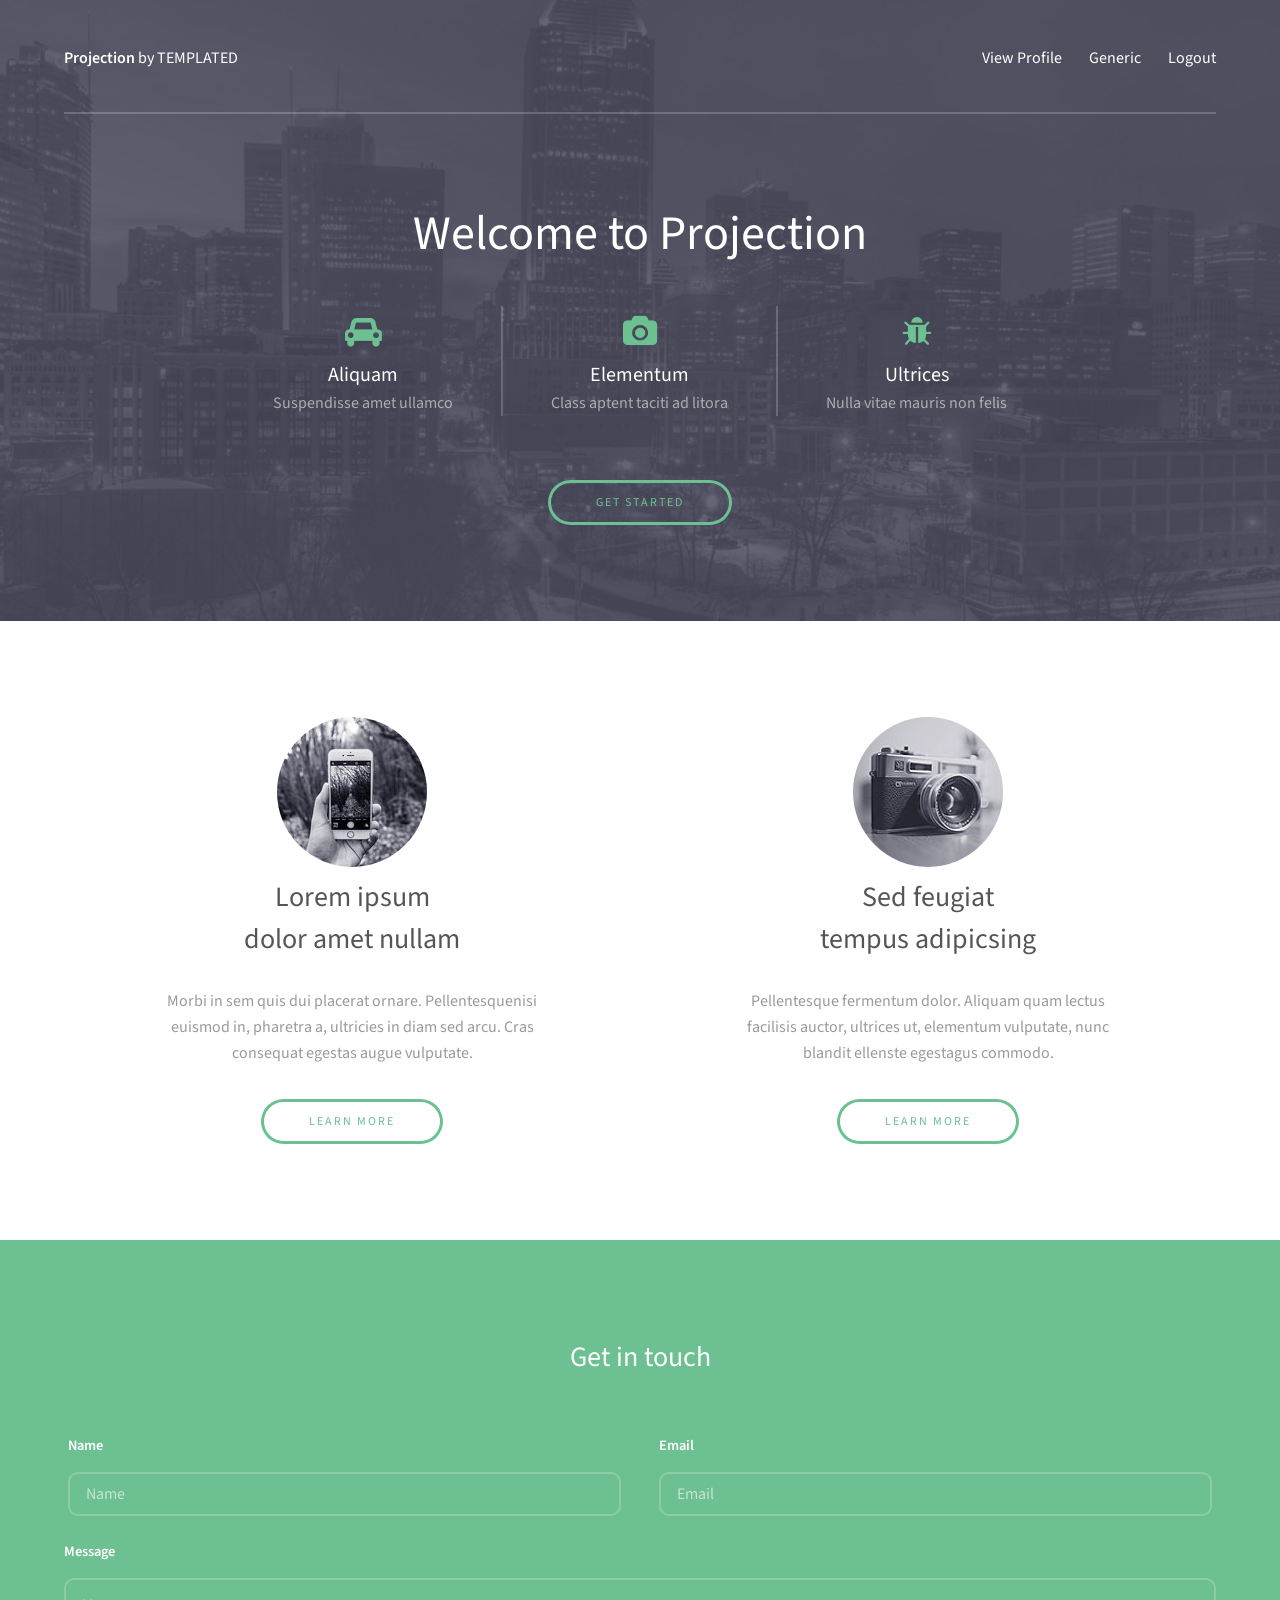
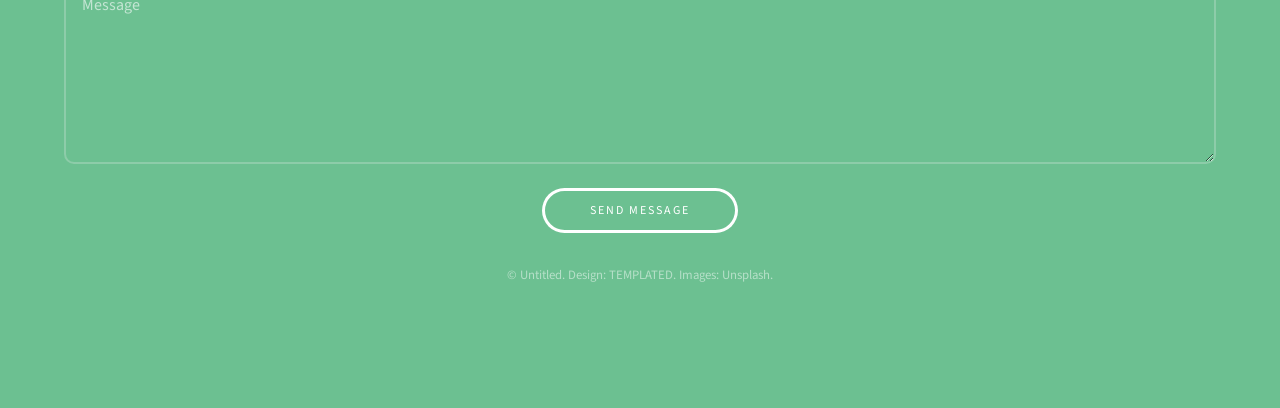
==== admins/landingPage/index.html @ 4c4e6dc2 "new admin directory" ====
<!DOCTYPE html>
<html>
  <head>
    <title>Projection by TEMPLATED</title>
    <meta charset="utf-8" />
    <meta name="viewport" content="width=device-width, initial-scale=1" />
    <link rel="stylesheet" href="assets/css/main.css" />
  </head>
  <body>
    <!-- Header -->
    <header id="header">
      <div class="inner">
        <a href="index.html" class="logo"
          ><strong>Projection</strong> by TEMPLATED</a
        >
        <nav id="nav">
          <a href="index.html">View Profile</a>
          <a href="generic.html">Generic</a>
          <a href="../users/logout.php">Logout</a>
        </nav>
        <a href="#navPanel" class="navPanelToggle"
          ><span class="fa fa-bars"></span
        ></a>
      </div>
    </header>

    <!-- Banner -->
    <section id="banner">
      <div class="inner">
        <header>
          <h1>Welcome to Projection</h1>
        </header>

        <div class="flex">
          <div>
            <span class="icon fa-car"></span>
            <h3>Aliquam</h3>
            <p>Suspendisse amet ullamco</p>
          </div>

          <div>
            <span class="icon fa-camera"></span>
            <h3>Elementum</h3>
            <p>Class aptent taciti ad litora</p>
          </div>

          <div>
            <span class="icon fa-bug"></span>
            <h3>Ultrices</h3>
            <p>Nulla vitae mauris non felis</p>
          </div>
        </div>

        <footer>
          <a href="#" class="button">Get Started</a>
        </footer>
      </div>
    </section>

    <!-- Three -->
    <section id="three" class="wrapper align-center">
      <div class="inner">
        <div class="flex flex-2">
          <article>
            <div class="image round">
              <img src="images/pic01.jpg" alt="Pic 01" />
            </div>
            <header>
              <h3>
                Lorem ipsum<br />
                dolor amet nullam
              </h3>
            </header>
            <p>
              Morbi in sem quis dui placerat ornare. Pellentesquenisi<br />euismod
              in, pharetra a, ultricies in diam sed arcu. Cras<br />consequat
              egestas augue vulputate.
            </p>
            <footer>
              <a href="#" class="button">Learn More</a>
            </footer>
          </article>
          <article>
            <div class="image round">
              <img src="images/pic02.jpg" alt="Pic 02" />
            </div>
            <header>
              <h3>
                Sed feugiat<br />
                tempus adipicsing
              </h3>
            </header>
            <p>
              Pellentesque fermentum dolor. Aliquam quam lectus<br />facilisis
              auctor, ultrices ut, elementum vulputate, nunc<br />
              blandit ellenste egestagus commodo.
            </p>
            <footer>
              <a href="#" class="button">Learn More</a>
            </footer>
          </article>
        </div>
      </div>
    </section>

    <!-- Footer -->
    <footer id="footer">
      <div class="inner">
        <h3>Get in touch</h3>

        <form action="#" method="post">
          <div class="field half first">
            <label for="name">Name</label>
            <input name="name" id="name" type="text" placeholder="Name" />
          </div>
          <div class="field half">
            <label for="email">Email</label>
            <input name="email" id="email" type="email" placeholder="Email" />
          </div>
          <div class="field">
            <label for="message">Message</label>
            <textarea
              name="message"
              id="message"
              rows="6"
              placeholder="Message"
            ></textarea>
          </div>
          <ul class="actions">
            <li>
              <input value="Send Message" class="button alt" type="submit" />
            </li>
          </ul>
        </form>

        <div class="copyright">
          &copy; Untitled. Design: <a href="https://templated.co">TEMPLATED</a>.
          Images: <a href="https://unsplash.com">Unsplash</a>.
        </div>
      </div>
    </footer>

    <!-- Scripts -->
    <script src="assets/js/jquery.min.js"></script>
    <script src="assets/js/skel.min.js"></script>
    <script src="assets/js/util.js"></script>
    <script src="assets/js/main.js"></script>
  </body>
</html>
---- admins/landingPage/assets/css/main.css ----
@charset "UTF-8";
@import url(font-awesome.min.css);
@import "https://fonts.googleapis.com/css?family=Source+Sans+Pro:300,400,600";

/*
	Projection by TEMPLATED
	templated.co @templatedco
	Released for free under the Creative Commons Attribution 3.0 license (templated.co/license)
*/

/* Reset */

	html, body, div, span, applet, object, iframe, h1, h2, h3, h4, h5, h6, p, blockquote, pre, a, abbr, acronym, address, big, cite, code, del, dfn, em, img, ins, kbd, q, s, samp, small, strike, strong, sub, sup, tt, var, b, u, i, center, dl, dt, dd, ol, ul, li, fieldset, form, label, legend, table, caption, tbody, tfoot, thead, tr, th, td, article, aside, canvas, details, embed, figure, figcaption, footer, header, hgroup, menu, nav, output, ruby, section, summary, time, mark, audio, video {
		margin: 0;
		padding: 0;
		border: 0;
		font-size: 100%;
		font: inherit;
		vertical-align: baseline;
	}

	article, aside, details, figcaption, figure, footer, header, hgroup, menu, nav, section {
		display: block;
	}

	body {
		line-height: 1;
	}

	ol, ul {
		list-style: none;
	}

	blockquote, q {
		quotes: none;
	}

	blockquote:before, blockquote:after, q:before, q:after {
		content: '';
		content: none;
	}

	table {
		border-collapse: collapse;
		border-spacing: 0;
	}

	body {
		-webkit-text-size-adjust: none;
	}

/* Box Model */

	*, *:before, *:after {
		-moz-box-sizing: border-box;
		-webkit-box-sizing: border-box;
		box-sizing: border-box;
	}

/* Containers */

	.container {
		margin-left: auto;
		margin-right: auto;
	}

	.container.\31 25\25 {
		width: 100%;
		max-width: 100em;
		min-width: 80em;
	}

	.container.\37 5\25 {
		width: 60em;
	}

	.container.\35 0\25 {
		width: 40em;
	}

	.container.\32 5\25 {
		width: 20em;
	}

	.container {
		width: 80em;
	}

	@media screen and (max-width: 1680px) {

		.container.\31 25\25 {
			width: 100%;
			max-width: 100em;
			min-width: 80em;
		}

		.container.\37 5\25 {
			width: 60em;
		}

		.container.\35 0\25 {
			width: 40em;
		}

		.container.\32 5\25 {
			width: 20em;
		}

		.container {
			width: 80em;
		}

	}

	@media screen and (max-width: 1280px) {

		.container.\31 25\25 {
			width: 100%;
			max-width: 81.25em;
			min-width: 65em;
		}

		.container.\37 5\25 {
			width: 48.75em;
		}

		.container.\35 0\25 {
			width: 32.5em;
		}

		.container.\32 5\25 {
			width: 16.25em;
		}

		.container {
			width: 65em;
		}

	}

	@media screen and (max-width: 980px) {

		.container.\31 25\25 {
			width: 100%;
			max-width: 112.5%;
			min-width: 90%;
		}

		.container.\37 5\25 {
			width: 67.5%;
		}

		.container.\35 0\25 {
			width: 45%;
		}

		.container.\32 5\25 {
			width: 22.5%;
		}

		.container {
			width: 90%;
		}

	}

	@media screen and (max-width: 736px) {

		.container.\31 25\25 {
			width: 100%;
			max-width: 112.5%;
			min-width: 90%;
		}

		.container.\37 5\25 {
			width: 67.5%;
		}

		.container.\35 0\25 {
			width: 45%;
		}

		.container.\32 5\25 {
			width: 22.5%;
		}

		.container {
			width: 90% !important;
		}

	}

	@media screen and (max-width: 480px) {

		.container.\31 25\25 {
			width: 100%;
			max-width: 112.5%;
			min-width: 90%;
		}

		.container.\37 5\25 {
			width: 67.5%;
		}

		.container.\35 0\25 {
			width: 45%;
		}

		.container.\32 5\25 {
			width: 22.5%;
		}

		.container {
			width: 90% !important;
		}

	}

/* Grid */

	.row {
		border-bottom: solid 1px transparent;
		-moz-box-sizing: border-box;
		-webkit-box-sizing: border-box;
		box-sizing: border-box;
	}

	.row > * {
		float: left;
		-moz-box-sizing: border-box;
		-webkit-box-sizing: border-box;
		box-sizing: border-box;
	}

	.row:after, .row:before {
		content: '';
		display: block;
		clear: both;
		height: 0;
	}

	.row.uniform > * > :first-child {
		margin-top: 0;
	}

	.row.uniform > * > :last-child {
		margin-bottom: 0;
	}

	.row.\30 \25 > * {
		padding: 0 0 0 0em;
	}

	.row.\30 \25 {
		margin: 0 0 -1px 0em;
	}

	.row.uniform.\30 \25 > * {
		padding: 0em 0 0 0em;
	}

	.row.uniform.\30 \25 {
		margin: 0em 0 -1px 0em;
	}

	.row > * {
		padding: 0 0 0 2em;
	}

	.row {
		margin: 0 0 -1px -2em;
	}

	.row.uniform > * {
		padding: 2em 0 0 2em;
	}

	.row.uniform {
		margin: -2em 0 -1px -2em;
	}

	.row.\32 00\25 > * {
		padding: 0 0 0 4em;
	}

	.row.\32 00\25 {
		margin: 0 0 -1px -4em;
	}

	.row.uniform.\32 00\25 > * {
		padding: 4em 0 0 4em;
	}

	.row.uniform.\32 00\25 {
		margin: -4em 0 -1px -4em;
	}

	.row.\31 50\25 > * {
		padding: 0 0 0 3em;
	}

	.row.\31 50\25 {
		margin: 0 0 -1px -3em;
	}

	.row.uniform.\31 50\25 > * {
		padding: 3em 0 0 3em;
	}

	.row.uniform.\31 50\25 {
		margin: -3em 0 -1px -3em;
	}

	.row.\35 0\25 > * {
		padding: 0 0 0 1em;
	}

	.row.\35 0\25 {
		margin: 0 0 -1px -1em;
	}

	.row.uniform.\35 0\25 > * {
		padding: 1em 0 0 1em;
	}

	.row.uniform.\35 0\25 {
		margin: -1em 0 -1px -1em;
	}

	.row.\32 5\25 > * {
		padding: 0 0 0 0.5em;
	}

	.row.\32 5\25 {
		margin: 0 0 -1px -0.5em;
	}

	.row.uniform.\32 5\25 > * {
		padding: 0.5em 0 0 0.5em;
	}

	.row.uniform.\32 5\25 {
		margin: -0.5em 0 -1px -0.5em;
	}

	.\31 2u, .\31 2u\24 {
		width: 100%;
		clear: none;
		margin-left: 0;
	}

	.\31 1u, .\31 1u\24 {
		width: 91.6666666667%;
		clear: none;
		margin-left: 0;
	}

	.\31 0u, .\31 0u\24 {
		width: 83.3333333333%;
		clear: none;
		margin-left: 0;
	}

	.\39 u, .\39 u\24 {
		width: 75%;
		clear: none;
		margin-left: 0;
	}

	.\38 u, .\38 u\24 {
		width: 66.6666666667%;
		clear: none;
		margin-left: 0;
	}

	.\37 u, .\37 u\24 {
		width: 58.3333333333%;
		clear: none;
		margin-left: 0;
	}

	.\36 u, .\36 u\24 {
		width: 50%;
		clear: none;
		margin-left: 0;
	}

	.\35 u, .\35 u\24 {
		width: 41.6666666667%;
		clear: none;
		margin-left: 0;
	}

	.\34 u, .\34 u\24 {
		width: 33.3333333333%;
		clear: none;
		margin-left: 0;
	}

	.\33 u, .\33 u\24 {
		width: 25%;
		clear: none;
		margin-left: 0;
	}

	.\32 u, .\32 u\24 {
		width: 16.6666666667%;
		clear: none;
		margin-left: 0;
	}

	.\31 u, .\31 u\24 {
		width: 8.3333333333%;
		clear: none;
		margin-left: 0;
	}

	.\31 2u\24 + *,
	.\31 1u\24 + *,
	.\31 0u\24 + *,
	.\39 u\24 + *,
	.\38 u\24 + *,
	.\37 u\24 + *,
	.\36 u\24 + *,
	.\35 u\24 + *,
	.\34 u\24 + *,
	.\33 u\24 + *,
	.\32 u\24 + *,
	.\31 u\24 + * {
		clear: left;
	}

	.\-11u {
		margin-left: 91.66667%;
	}

	.\-10u {
		margin-left: 83.33333%;
	}

	.\-9u {
		margin-left: 75%;
	}

	.\-8u {
		margin-left: 66.66667%;
	}

	.\-7u {
		margin-left: 58.33333%;
	}

	.\-6u {
		margin-left: 50%;
	}

	.\-5u {
		margin-left: 41.66667%;
	}

	.\-4u {
		margin-left: 33.33333%;
	}

	.\-3u {
		margin-left: 25%;
	}

	.\-2u {
		margin-left: 16.66667%;
	}

	.\-1u {
		margin-left: 8.33333%;
	}

	@media screen and (max-width: 1680px) {

		.row > * {
			padding: 0 0 0 2em;
		}

		.row {
			margin: 0 0 -1px -2em;
		}

		.row.uniform > * {
			padding: 2em 0 0 2em;
		}

		.row.uniform {
			margin: -2em 0 -1px -2em;
		}

		.row.\32 00\25 > * {
			padding: 0 0 0 4em;
		}

		.row.\32 00\25 {
			margin: 0 0 -1px -4em;
		}

		.row.uniform.\32 00\25 > * {
			padding: 4em 0 0 4em;
		}

		.row.uniform.\32 00\25 {
			margin: -4em 0 -1px -4em;
		}

		.row.\31 50\25 > * {
			padding: 0 0 0 3em;
		}

		.row.\31 50\25 {
			margin: 0 0 -1px -3em;
		}

		.row.uniform.\31 50\25 > * {
			padding: 3em 0 0 3em;
		}

		.row.uniform.\31 50\25 {
			margin: -3em 0 -1px -3em;
		}

		.row.\35 0\25 > * {
			padding: 0 0 0 1em;
		}

		.row.\35 0\25 {
			margin: 0 0 -1px -1em;
		}

		.row.uniform.\35 0\25 > * {
			padding: 1em 0 0 1em;
		}

		.row.uniform.\35 0\25 {
			margin: -1em 0 -1px -1em;
		}

		.row.\32 5\25 > * {
			padding: 0 0 0 0.5em;
		}

		.row.\32 5\25 {
			margin: 0 0 -1px -0.5em;
		}

		.row.uniform.\32 5\25 > * {
			padding: 0.5em 0 0 0.5em;
		}

		.row.uniform.\32 5\25 {
			margin: -0.5em 0 -1px -0.5em;
		}

		.\31 2u\28xlarge\29, .\31 2u\24\28xlarge\29 {
			width: 100%;
			clear: none;
			margin-left: 0;
		}

		.\31 1u\28xlarge\29, .\31 1u\24\28xlarge\29 {
			width: 91.6666666667%;
			clear: none;
			margin-left: 0;
		}

		.\31 0u\28xlarge\29, .\31 0u\24\28xlarge\29 {
			width: 83.3333333333%;
			clear: none;
			margin-left: 0;
		}

		.\39 u\28xlarge\29, .\39 u\24\28xlarge\29 {
			width: 75%;
			clear: none;
			margin-left: 0;
		}

		.\38 u\28xlarge\29, .\38 u\24\28xlarge\29 {
			width: 66.6666666667%;
			clear: none;
			margin-left: 0;
		}

		.\37 u\28xlarge\29, .\37 u\24\28xlarge\29 {
			width: 58.3333333333%;
			clear: none;
			margin-left: 0;
		}

		.\36 u\28xlarge\29, .\36 u\24\28xlarge\29 {
			width: 50%;
			clear: none;
			margin-left: 0;
		}

		.\35 u\28xlarge\29, .\35 u\24\28xlarge\29 {
			width: 41.6666666667%;
			clear: none;
			margin-left: 0;
		}

		.\34 u\28xlarge\29, .\34 u\24\28xlarge\29 {
			width: 33.3333333333%;
			clear: none;
			margin-left: 0;
		}

		.\33 u\28xlarge\29, .\33 u\24\28xlarge\29 {
			width: 25%;
			clear: none;
			margin-left: 0;
		}

		.\32 u\28xlarge\29, .\32 u\24\28xlarge\29 {
			width: 16.6666666667%;
			clear: none;
			margin-left: 0;
		}

		.\31 u\28xlarge\29, .\31 u\24\28xlarge\29 {
			width: 8.3333333333%;
			clear: none;
			margin-left: 0;
		}

		.\31 2u\24\28xlarge\29 + *,
		.\31 1u\24\28xlarge\29 + *,
		.\31 0u\24\28xlarge\29 + *,
		.\39 u\24\28xlarge\29 + *,
		.\38 u\24\28xlarge\29 + *,
		.\37 u\24\28xlarge\29 + *,
		.\36 u\24\28xlarge\29 + *,
		.\35 u\24\28xlarge\29 + *,
		.\34 u\24\28xlarge\29 + *,
		.\33 u\24\28xlarge\29 + *,
		.\32 u\24\28xlarge\29 + *,
		.\31 u\24\28xlarge\29 + * {
			clear: left;
		}

		.\-11u\28xlarge\29 {
			margin-left: 91.66667%;
		}

		.\-10u\28xlarge\29 {
			margin-left: 83.33333%;
		}

		.\-9u\28xlarge\29 {
			margin-left: 75%;
		}

		.\-8u\28xlarge\29 {
			margin-left: 66.66667%;
		}

		.\-7u\28xlarge\29 {
			margin-left: 58.33333%;
		}

		.\-6u\28xlarge\29 {
			margin-left: 50%;
		}

		.\-5u\28xlarge\29 {
			margin-left: 41.66667%;
		}

		.\-4u\28xlarge\29 {
			margin-left: 33.33333%;
		}

		.\-3u\28xlarge\29 {
			margin-left: 25%;
		}

		.\-2u\28xlarge\29 {
			margin-left: 16.66667%;
		}

		.\-1u\28xlarge\29 {
			margin-left: 8.33333%;
		}

	}

	@media screen and (max-width: 1280px) {

		.row > * {
			padding: 0 0 0 1.5em;
		}

		.row {
			margin: 0 0 -1px -1.5em;
		}

		.row.uniform > * {
			padding: 1.5em 0 0 1.5em;
		}

		.row.uniform {
			margin: -1.5em 0 -1px -1.5em;
		}

		.row.\32 00\25 > * {
			padding: 0 0 0 3em;
		}

		.row.\32 00\25 {
			margin: 0 0 -1px -3em;
		}

		.row.uniform.\32 00\25 > * {
			padding: 3em 0 0 3em;
		}

		.row.uniform.\32 00\25 {
			margin: -3em 0 -1px -3em;
		}

		.row.\31 50\25 > * {
			padding: 0 0 0 2.25em;
		}

		.row.\31 50\25 {
			margin: 0 0 -1px -2.25em;
		}

		.row.uniform.\31 50\25 > * {
			padding: 2.25em 0 0 2.25em;
		}

		.row.uniform.\31 50\25 {
			margin: -2.25em 0 -1px -2.25em;
		}

		.row.\35 0\25 > * {
			padding: 0 0 0 0.75em;
		}

		.row.\35 0\25 {
			margin: 0 0 -1px -0.75em;
		}

		.row.uniform.\35 0\25 > * {
			padding: 0.75em 0 0 0.75em;
		}

		.row.uniform.\35 0\25 {
			margin: -0.75em 0 -1px -0.75em;
		}

		.row.\32 5\25 > * {
			padding: 0 0 0 0.375em;
		}

		.row.\32 5\25 {
			margin: 0 0 -1px -0.375em;
		}

		.row.uniform.\32 5\25 > * {
			padding: 0.375em 0 0 0.375em;
		}

		.row.uniform.\32 5\25 {
			margin: -0.375em 0 -1px -0.375em;
		}

		.\31 2u\28large\29, .\31 2u\24\28large\29 {
			width: 100%;
			clear: none;
			margin-left: 0;
		}

		.\31 1u\28large\29, .\31 1u\24\28large\29 {
			width: 91.6666666667%;
			clear: none;
			margin-left: 0;
		}

		.\31 0u\28large\29, .\31 0u\24\28large\29 {
			width: 83.3333333333%;
			clear: none;
			margin-left: 0;
		}

		.\39 u\28large\29, .\39 u\24\28large\29 {
			width: 75%;
			clear: none;
			margin-left: 0;
		}

		.\38 u\28large\29, .\38 u\24\28large\29 {
			width: 66.6666666667%;
			clear: none;
			margin-left: 0;
		}

		.\37 u\28large\29, .\37 u\24\28large\29 {
			width: 58.3333333333%;
			clear: none;
			margin-left: 0;
		}

		.\36 u\28large\29, .\36 u\24\28large\29 {
			width: 50%;
			clear: none;
			margin-left: 0;
		}

		.\35 u\28large\29, .\35 u\24\28large\29 {
			width: 41.6666666667%;
			clear: none;
			margin-left: 0;
		}

		.\34 u\28large\29, .\34 u\24\28large\29 {
			width: 33.3333333333%;
			clear: none;
			margin-left: 0;
		}

		.\33 u\28large\29, .\33 u\24\28large\29 {
			width: 25%;
			clear: none;
			margin-left: 0;
		}

		.\32 u\28large\29, .\32 u\24\28large\29 {
			width: 16.6666666667%;
			clear: none;
			margin-left: 0;
		}

		.\31 u\28large\29, .\31 u\24\28large\29 {
			width: 8.3333333333%;
			clear: none;
			margin-left: 0;
		}

		.\31 2u\24\28large\29 + *,
		.\31 1u\24\28large\29 + *,
		.\31 0u\24\28large\29 + *,
		.\39 u\24\28large\29 + *,
		.\38 u\24\28large\29 + *,
		.\37 u\24\28large\29 + *,
		.\36 u\24\28large\29 + *,
		.\35 u\24\28large\29 + *,
		.\34 u\24\28large\29 + *,
		.\33 u\24\28large\29 + *,
		.\32 u\24\28large\29 + *,
		.\31 u\24\28large\29 + * {
			clear: left;
		}

		.\-11u\28large\29 {
			margin-left: 91.66667%;
		}

		.\-10u\28large\29 {
			margin-left: 83.33333%;
		}

		.\-9u\28large\29 {
			margin-left: 75%;
		}

		.\-8u\28large\29 {
			margin-left: 66.66667%;
		}

		.\-7u\28large\29 {
			margin-left: 58.33333%;
		}

		.\-6u\28large\29 {
			margin-left: 50%;
		}

		.\-5u\28large\29 {
			margin-left: 41.66667%;
		}

		.\-4u\28large\29 {
			margin-left: 33.33333%;
		}

		.\-3u\28large\29 {
			margin-left: 25%;
		}

		.\-2u\28large\29 {
			margin-left: 16.66667%;
		}

		.\-1u\28large\29 {
			margin-left: 8.33333%;
		}

	}

	@media screen and (max-width: 980px) {

		.row > * {
			padding: 0 0 0 1.5em;
		}

		.row {
			margin: 0 0 -1px -1.5em;
		}

		.row.uniform > * {
			padding: 1.5em 0 0 1.5em;
		}

		.row.uniform {
			margin: -1.5em 0 -1px -1.5em;
		}

		.row.\32 00\25 > * {
			padding: 0 0 0 3em;
		}

		.row.\32 00\25 {
			margin: 0 0 -1px -3em;
		}

		.row.uniform.\32 00\25 > * {
			padding: 3em 0 0 3em;
		}

		.row.uniform.\32 00\25 {
			margin: -3em 0 -1px -3em;
		}

		.row.\31 50\25 > * {
			padding: 0 0 0 2.25em;
		}

		.row.\31 50\25 {
			margin: 0 0 -1px -2.25em;
		}

		.row.uniform.\31 50\25 > * {
			padding: 2.25em 0 0 2.25em;
		}

		.row.uniform.\31 50\25 {
			margin: -2.25em 0 -1px -2.25em;
		}

		.row.\35 0\25 > * {
			padding: 0 0 0 0.75em;
		}

		.row.\35 0\25 {
			margin: 0 0 -1px -0.75em;
		}

		.row.uniform.\35 0\25 > * {
			padding: 0.75em 0 0 0.75em;
		}

		.row.uniform.\35 0\25 {
			margin: -0.75em 0 -1px -0.75em;
		}

		.row.\32 5\25 > * {
			padding: 0 0 0 0.375em;
		}

		.row.\32 5\25 {
			margin: 0 0 -1px -0.375em;
		}

		.row.uniform.\32 5\25 > * {
			padding: 0.375em 0 0 0.375em;
		}

		.row.uniform.\32 5\25 {
			margin: -0.375em 0 -1px -0.375em;
		}

		.\31 2u\28medium\29, .\31 2u\24\28medium\29 {
			width: 100%;
			clear: none;
			margin-left: 0;
		}

		.\31 1u\28medium\29, .\31 1u\24\28medium\29 {
			width: 91.6666666667%;
			clear: none;
			margin-left: 0;
		}

		.\31 0u\28medium\29, .\31 0u\24\28medium\29 {
			width: 83.3333333333%;
			clear: none;
			margin-left: 0;
		}

		.\39 u\28medium\29, .\39 u\24\28medium\29 {
			width: 75%;
			clear: none;
			margin-left: 0;
		}

		.\38 u\28medium\29, .\38 u\24\28medium\29 {
			width: 66.6666666667%;
			clear: none;
			margin-left: 0;
		}

		.\37 u\28medium\29, .\37 u\24\28medium\29 {
			width: 58.3333333333%;
			clear: none;
			margin-left: 0;
		}

		.\36 u\28medium\29, .\36 u\24\28medium\29 {
			width: 50%;
			clear: none;
			margin-left: 0;
		}

		.\35 u\28medium\29, .\35 u\24\28medium\29 {
			width: 41.6666666667%;
			clear: none;
			margin-left: 0;
		}

		.\34 u\28medium\29, .\34 u\24\28medium\29 {
			width: 33.3333333333%;
			clear: none;
			margin-left: 0;
		}

		.\33 u\28medium\29, .\33 u\24\28medium\29 {
			width: 25%;
			clear: none;
			margin-left: 0;
		}

		.\32 u\28medium\29, .\32 u\24\28medium\29 {
			width: 16.6666666667%;
			clear: none;
			margin-left: 0;
		}

		.\31 u\28medium\29, .\31 u\24\28medium\29 {
			width: 8.3333333333%;
			clear: none;
			margin-left: 0;
		}

		.\31 2u\24\28medium\29 + *,
		.\31 1u\24\28medium\29 + *,
		.\31 0u\24\28medium\29 + *,
		.\39 u\24\28medium\29 + *,
		.\38 u\24\28medium\29 + *,
		.\37 u\24\28medium\29 + *,
		.\36 u\24\28medium\29 + *,
		.\35 u\24\28medium\29 + *,
		.\34 u\24\28medium\29 + *,
		.\33 u\24\28medium\29 + *,
		.\32 u\24\28medium\29 + *,
		.\31 u\24\28medium\29 + * {
			clear: left;
		}

		.\-11u\28medium\29 {
			margin-left: 91.66667%;
		}

		.\-10u\28medium\29 {
			margin-left: 83.33333%;
		}

		.\-9u\28medium\29 {
			margin-left: 75%;
		}

		.\-8u\28medium\29 {
			margin-left: 66.66667%;
		}

		.\-7u\28medium\29 {
			margin-left: 58.33333%;
		}

		.\-6u\28medium\29 {
			margin-left: 50%;
		}

		.\-5u\28medium\29 {
			margin-left: 41.66667%;
		}

		.\-4u\28medium\29 {
			margin-left: 33.33333%;
		}

		.\-3u\28medium\29 {
			margin-left: 25%;
		}

		.\-2u\28medium\29 {
			margin-left: 16.66667%;
		}

		.\-1u\28medium\29 {
			margin-left: 8.33333%;
		}

	}

	@media screen and (max-width: 736px) {

		.row > * {
			padding: 0 0 0 1.25em;
		}

		.row {
			margin: 0 0 -1px -1.25em;
		}

		.row.uniform > * {
			padding: 1.25em 0 0 1.25em;
		}

		.row.uniform {
			margin: -1.25em 0 -1px -1.25em;
		}

		.row.\32 00\25 > * {
			padding: 0 0 0 2.5em;
		}

		.row.\32 00\25 {
			margin: 0 0 -1px -2.5em;
		}

		.row.uniform.\32 00\25 > * {
			padding: 2.5em 0 0 2.5em;
		}

		.row.uniform.\32 00\25 {
			margin: -2.5em 0 -1px -2.5em;
		}

		.row.\31 50\25 > * {
			padding: 0 0 0 1.875em;
		}

		.row.\31 50\25 {
			margin: 0 0 -1px -1.875em;
		}

		.row.uniform.\31 50\25 > * {
			padding: 1.875em 0 0 1.875em;
		}

		.row.uniform.\31 50\25 {
			margin: -1.875em 0 -1px -1.875em;
		}

		.row.\35 0\25 > * {
			padding: 0 0 0 0.625em;
		}

		.row.\35 0\25 {
			margin: 0 0 -1px -0.625em;
		}

		.row.uniform.\35 0\25 > * {
			padding: 0.625em 0 0 0.625em;
		}

		.row.uniform.\35 0\25 {
			margin: -0.625em 0 -1px -0.625em;
		}

		.row.\32 5\25 > * {
			padding: 0 0 0 0.3125em;
		}

		.row.\32 5\25 {
			margin: 0 0 -1px -0.3125em;
		}

		.row.uniform.\32 5\25 > * {
			padding: 0.3125em 0 0 0.3125em;
		}

		.row.uniform.\32 5\25 {
			margin: -0.3125em 0 -1px -0.3125em;
		}

		.\31 2u\28small\29, .\31 2u\24\28small\29 {
			width: 100%;
			clear: none;
			margin-left: 0;
		}

		.\31 1u\28small\29, .\31 1u\24\28small\29 {
			width: 91.6666666667%;
			clear: none;
			margin-left: 0;
		}

		.\31 0u\28small\29, .\31 0u\24\28small\29 {
			width: 83.3333333333%;
			clear: none;
			margin-left: 0;
		}

		.\39 u\28small\29, .\39 u\24\28small\29 {
			width: 75%;
			clear: none;
			margin-left: 0;
		}

		.\38 u\28small\29, .\38 u\24\28small\29 {
			width: 66.6666666667%;
			clear: none;
			margin-left: 0;
		}

		.\37 u\28small\29, .\37 u\24\28small\29 {
			width: 58.3333333333%;
			clear: none;
			margin-left: 0;
		}

		.\36 u\28small\29, .\36 u\24\28small\29 {
			width: 50%;
			clear: none;
			margin-left: 0;
		}

		.\35 u\28small\29, .\35 u\24\28small\29 {
			width: 41.6666666667%;
			clear: none;
			margin-left: 0;
		}

		.\34 u\28small\29, .\34 u\24\28small\29 {
			width: 33.3333333333%;
			clear: none;
			margin-left: 0;
		}

		.\33 u\28small\29, .\33 u\24\28small\29 {
			width: 25%;
			clear: none;
			margin-left: 0;
		}

		.\32 u\28small\29, .\32 u\24\28small\29 {
			width: 16.6666666667%;
			clear: none;
			margin-left: 0;
		}

		.\31 u\28small\29, .\31 u\24\28small\29 {
			width: 8.3333333333%;
			clear: none;
			margin-left: 0;
		}

		.\31 2u\24\28small\29 + *,
		.\31 1u\24\28small\29 + *,
		.\31 0u\24\28small\29 + *,
		.\39 u\24\28small\29 + *,
		.\38 u\24\28small\29 + *,
		.\37 u\24\28small\29 + *,
		.\36 u\24\28small\29 + *,
		.\35 u\24\28small\29 + *,
		.\34 u\24\28small\29 + *,
		.\33 u\24\28small\29 + *,
		.\32 u\24\28small\29 + *,
		.\31 u\24\28small\29 + * {
			clear: left;
		}

		.\-11u\28small\29 {
			margin-left: 91.66667%;
		}

		.\-10u\28small\29 {
			margin-left: 83.33333%;
		}

		.\-9u\28small\29 {
			margin-left: 75%;
		}

		.\-8u\28small\29 {
			margin-left: 66.66667%;
		}

		.\-7u\28small\29 {
			margin-left: 58.33333%;
		}

		.\-6u\28small\29 {
			margin-left: 50%;
		}

		.\-5u\28small\29 {
			margin-left: 41.66667%;
		}

		.\-4u\28small\29 {
			margin-left: 33.33333%;
		}

		.\-3u\28small\29 {
			margin-left: 25%;
		}

		.\-2u\28small\29 {
			margin-left: 16.66667%;
		}

		.\-1u\28small\29 {
			margin-left: 8.33333%;
		}

	}

	@media screen and (max-width: 480px) {

		.row > * {
			padding: 0 0 0 1.25em;
		}

		.row {
			margin: 0 0 -1px -1.25em;
		}

		.row.uniform > * {
			padding: 1.25em 0 0 1.25em;
		}

		.row.uniform {
			margin: -1.25em 0 -1px -1.25em;
		}

		.row.\32 00\25 > * {
			padding: 0 0 0 2.5em;
		}

		.row.\32 00\25 {
			margin: 0 0 -1px -2.5em;
		}

		.row.uniform.\32 00\25 > * {
			padding: 2.5em 0 0 2.5em;
		}

		.row.uniform.\32 00\25 {
			margin: -2.5em 0 -1px -2.5em;
		}

		.row.\31 50\25 > * {
			padding: 0 0 0 1.875em;
		}

		.row.\31 50\25 {
			margin: 0 0 -1px -1.875em;
		}

		.row.uniform.\31 50\25 > * {
			padding: 1.875em 0 0 1.875em;
		}

		.row.uniform.\31 50\25 {
			margin: -1.875em 0 -1px -1.875em;
		}

		.row.\35 0\25 > * {
			padding: 0 0 0 0.625em;
		}

		.row.\35 0\25 {
			margin: 0 0 -1px -0.625em;
		}

		.row.uniform.\35 0\25 > * {
			padding: 0.625em 0 0 0.625em;
		}

		.row.uniform.\35 0\25 {
			margin: -0.625em 0 -1px -0.625em;
		}

		.row.\32 5\25 > * {
			padding: 0 0 0 0.3125em;
		}

		.row.\32 5\25 {
			margin: 0 0 -1px -0.3125em;
		}

		.row.uniform.\32 5\25 > * {
			padding: 0.3125em 0 0 0.3125em;
		}

		.row.uniform.\32 5\25 {
			margin: -0.3125em 0 -1px -0.3125em;
		}

		.\31 2u\28xsmall\29, .\31 2u\24\28xsmall\29 {
			width: 100%;
			clear: none;
			margin-left: 0;
		}

		.\31 1u\28xsmall\29, .\31 1u\24\28xsmall\29 {
			width: 91.6666666667%;
			clear: none;
			margin-left: 0;
		}

		.\31 0u\28xsmall\29, .\31 0u\24\28xsmall\29 {
			width: 83.3333333333%;
			clear: none;
			margin-left: 0;
		}

		.\39 u\28xsmall\29, .\39 u\24\28xsmall\29 {
			width: 75%;
			clear: none;
			margin-left: 0;
		}

		.\38 u\28xsmall\29, .\38 u\24\28xsmall\29 {
			width: 66.6666666667%;
			clear: none;
			margin-left: 0;
		}

		.\37 u\28xsmall\29, .\37 u\24\28xsmall\29 {
			width: 58.3333333333%;
			clear: none;
			margin-left: 0;
		}

		.\36 u\28xsmall\29, .\36 u\24\28xsmall\29 {
			width: 50%;
			clear: none;
			margin-left: 0;
		}

		.\35 u\28xsmall\29, .\35 u\24\28xsmall\29 {
			width: 41.6666666667%;
			clear: none;
			margin-left: 0;
		}

		.\34 u\28xsmall\29, .\34 u\24\28xsmall\29 {
			width: 33.3333333333%;
			clear: none;
			margin-left: 0;
		}

		.\33 u\28xsmall\29, .\33 u\24\28xsmall\29 {
			width: 25%;
			clear: none;
			margin-left: 0;
		}

		.\32 u\28xsmall\29, .\32 u\24\28xsmall\29 {
			width: 16.6666666667%;
			clear: none;
			margin-left: 0;
		}

		.\31 u\28xsmall\29, .\31 u\24\28xsmall\29 {
			width: 8.3333333333%;
			clear: none;
			margin-left: 0;
		}

		.\31 2u\24\28xsmall\29 + *,
		.\31 1u\24\28xsmall\29 + *,
		.\31 0u\24\28xsmall\29 + *,
		.\39 u\24\28xsmall\29 + *,
		.\38 u\24\28xsmall\29 + *,
		.\37 u\24\28xsmall\29 + *,
		.\36 u\24\28xsmall\29 + *,
		.\35 u\24\28xsmall\29 + *,
		.\34 u\24\28xsmall\29 + *,
		.\33 u\24\28xsmall\29 + *,
		.\32 u\24\28xsmall\29 + *,
		.\31 u\24\28xsmall\29 + * {
			clear: left;
		}

		.\-11u\28xsmall\29 {
			margin-left: 91.66667%;
		}

		.\-10u\28xsmall\29 {
			margin-left: 83.33333%;
		}

		.\-9u\28xsmall\29 {
			margin-left: 75%;
		}

		.\-8u\28xsmall\29 {
			margin-left: 66.66667%;
		}

		.\-7u\28xsmall\29 {
			margin-left: 58.33333%;
		}

		.\-6u\28xsmall\29 {
			margin-left: 50%;
		}

		.\-5u\28xsmall\29 {
			margin-left: 41.66667%;
		}

		.\-4u\28xsmall\29 {
			margin-left: 33.33333%;
		}

		.\-3u\28xsmall\29 {
			margin-left: 25%;
		}

		.\-2u\28xsmall\29 {
			margin-left: 16.66667%;
		}

		.\-1u\28xsmall\29 {
			margin-left: 8.33333%;
		}

	}

/* Basic */

	@-ms-viewport {
		width: device-width;
	}

	body {
		-ms-overflow-style: scrollbar;
	}

	@media screen and (max-width: 480px) {

		html, body {
			min-width: 320px;
		}

	}

	body {
		background: #fff;
	}

		body.is-loading *, body.is-loading *:before, body.is-loading *:after {
			-moz-animation: none !important;
			-webkit-animation: none !important;
			-ms-animation: none !important;
			animation: none !important;
			-moz-transition: none !important;
			-webkit-transition: none !important;
			-ms-transition: none !important;
			transition: none !important;
		}

/* Type */

	body, input, select, textarea {
		color: #9a9a9a;
		font-family: "Source Sans Pro", Arial, Helvetica, sans-serif;
		font-size: 14pt;
		font-weight: 400;
		line-height: 1.65;
	}

		@media screen and (max-width: 1680px) {

			body, input, select, textarea {
				font-size: 12pt;
			}

		}

		@media screen and (max-width: 1280px) {

			body, input, select, textarea {
				font-size: 12pt;
			}

		}

		@media screen and (max-width: 980px) {

			body, input, select, textarea {
				font-size: 12pt;
			}

		}

		@media screen and (max-width: 736px) {

			body, input, select, textarea {
				font-size: 12pt;
			}

		}

		@media screen and (max-width: 480px) {

			body, input, select, textarea {
				font-size: 12pt;
			}

		}

	a {
		color: #6cc091;
		text-decoration: underline;
	}

		a:hover {
			text-decoration: none;
		}

	strong, b {
		color: #555;
		font-weight: 600;
	}

	em, i {
		font-style: italic;
	}

	p {
		margin: 0 0 2em 0;
	}

	h1, h2, h3, h4, h5, h6 {
		color: #555;
		font-weight: 400;
		line-height: 1.5;
		margin: 0 0 1em 0;
	}

		h1 a, h2 a, h3 a, h4 a, h5 a, h6 a {
			color: inherit;
			text-decoration: none;
		}

	h2 {
		font-size: 1.85em;
		font-weight: 300;
	}

	h3 {
		font-size: 1.75em;
	}

		@media screen and (max-width: 480px) {

			h3 {
				font-size: 1.25em;
			}

		}

	h4 {
		font-size: 1.5em;
	}

	h5 {
		font-size: 0.9em;
	}

	h6 {
		font-size: 0.7em;
	}

	sub {
		font-size: 0.8em;
		position: relative;
		top: 0.5em;
	}

	sup {
		font-size: 0.8em;
		position: relative;
		top: -0.5em;
	}

	blockquote {
		border-left: solid 4px #dbdbdb;
		font-style: italic;
		margin: 0 0 2em 0;
		padding: 0.5em 0 0.5em 2em;
	}

	code {
		background: rgba(144, 144, 144, 0.075);
		border-radius: 0;
		border: solid 1px #dbdbdb;
		font-family: "Courier New", monospace;
		font-size: 0.9em;
		margin: 0 0.25em;
		padding: 0.25em 0.65em;
	}

	pre {
		-webkit-overflow-scrolling: touch;
		font-family: "Courier New", monospace;
		font-size: 0.9em;
		margin: 0 0 2em 0;
	}

		pre code {
			display: block;
			line-height: 1.75;
			padding: 1em 1.5em;
			overflow-x: auto;
		}

	hr {
		border: 0;
		border-bottom: solid 1px #dbdbdb;
		margin: 2em 0;
	}

		hr.major {
			margin: 3em 0;
		}

	.align-left {
		text-align: left;
	}

	.align-center {
		text-align: center;
	}

	.align-right {
		text-align: right;
	}

	.inner {
		max-width: 75em;
		margin: 0 auto;
	}

		@media screen and (max-width: 1280px) {

			.inner {
				max-width: 90%;
			}

		}

		@media screen and (max-width: 480px) {

			.inner {
				max-width: 90%;
			}

		}

/* Section/Article */

	section.special, article.special {
		text-align: center;
	}

		section.special article, article.special article {
			text-align: left;
		}

	section.wrapper, article.wrapper {
		padding: 6em 0;
	}

		section.wrapper header, article.wrapper header {
			margin-bottom: 4em;
		}

			section.wrapper header h2, article.wrapper header h2 {
				font-size: 2.75em;
				margin: 0 0 .5em 0;
			}

			section.wrapper header p, article.wrapper header p {
				font-size: 1em;
			}

		section.wrapper article header, article.wrapper article header {
			margin: 0;
		}

		@media screen and (max-width: 980px) {

			section.wrapper, article.wrapper {
				padding: 4em 0;
			}

		}

		@media screen and (max-width: 736px) {

			section.wrapper, article.wrapper {
				padding: 3em 0;
			}

				section.wrapper header, article.wrapper header {
					margin-bottom: 2em;
				}

					section.wrapper header h2, article.wrapper header h2 {
						font-size: 2em;
					}

					section.wrapper header p, article.wrapper header p {
						font-size: .9em;
					}

		}

		@media screen and (max-width: 480px) {

			section.wrapper article, article.wrapper article {
				text-align: center;
			}

		}

	header p {
		color: #bbb;
		position: relative;
		margin: 0 0 1.5em 0;
	}

	header h2 + p {
		font-size: 1.25em;
		margin-top: -1em;
	}

	header h3 + p {
		font-size: 1.1em;
		margin-top: -0.8em;
	}

	header h4 + p,
	header h5 + p,
	header h6 + p {
		font-size: 0.9em;
		margin-top: -0.6em;
	}

/* Flex */

	.flex {
		display: -ms-flexbox;
		-ms-flex-wrap: wrap;
		-ms-flex-pack: justify;
		-moz-justify-content: space-between;
		-webkit-justify-content: space-between;
		-ms-justify-content: space-between;
		justify-content: space-between;
		display: -moz-flex;
		display: -webkit-flex;
		display: -ms-flex;
		display: flex;
		-moz-flex-wrap: wrap;
		-webkit-flex-wrap: wrap;
		-ms-flex-wrap: wrap;
		flex-wrap: wrap;
		width: 100%;
	}

		.flex.flex-2 {
			-moz-justify-content: space-between;
			-webkit-justify-content: space-between;
			-ms-justify-content: space-between;
			justify-content: space-between;
		}

			.flex.flex-2 article {
				width: 50%;
			}

		@media screen and (max-width: 980px) {

			.flex.flex-2 article {
				width: 100%;
				margin-bottom: 3em;
			}

				.flex.flex-2 article:last-child {
					margin-bottom: 0;
				}

		}

		@media screen and (max-width: 480px) {

			.flex.flex-2 br {
				display: none;
			}

		}

/* Form */

	form {
		margin: 0 0 2em 0;
	}

		form .field {
			margin-bottom: 1.5em;
		}

			form .field.half {
				display: inline-block;
				width: 48%;
			}

				form .field.half.first {
					margin-right: 3%;
				}

		@media screen and (max-width: 980px) {

			form .field.half {
				display: block;
				width: 100%;
			}

				form .field.half.first {
					margin-right: 0;
				}

		}

	label {
		color: #555;
		display: block;
		font-size: 0.9em;
		font-weight: 600;
		margin: 0 0 1em 0;
	}

	input[type="text"],
	input[type="password"],
	input[type="email"],
	input[type="tel"],
	select,
	textarea {
		-moz-appearance: none;
		-webkit-appearance: none;
		-ms-appearance: none;
		appearance: none;
		background: #6cc091;
		border-radius: 10px;
		border: none;
		border: solid 2px #8dcca9;
		color: #fff;
		display: block;
		outline: 0;
		padding: 0 1em;
		text-decoration: none;
		width: 100%;
	}

		input[type="text"]:invalid,
		input[type="password"]:invalid,
		input[type="email"]:invalid,
		input[type="tel"]:invalid,
		select:invalid,
		textarea:invalid {
			box-shadow: none;
		}

		input[type="text"]:focus,
		input[type="password"]:focus,
		input[type="email"]:focus,
		input[type="tel"]:focus,
		select:focus,
		textarea:focus {
			border-color: #4bae77;
			box-shadow: 0 0 0 1px #4bae77;
		}

	.select-wrapper {
		text-decoration: none;
		display: block;
		position: relative;
	}

		.select-wrapper:before {
			content: "";
			-moz-osx-font-smoothing: grayscale;
			-webkit-font-smoothing: antialiased;
			font-family: FontAwesome;
			font-style: normal;
			font-weight: normal;
			text-transform: none !important;
		}

		.select-wrapper:before {
			color: #fff;
			display: block;
			height: 2.75em;
			line-height: 2.75em;
			pointer-events: none;
			position: absolute;
			right: 0;
			text-align: center;
			top: 0;
			width: 2.75em;
		}

		.select-wrapper select::-ms-expand {
			display: none;
		}

	input[type="text"],
	input[type="password"],
	input[type="email"],
	select {
		height: 2.75em;
	}

	textarea {
		padding: 0.75em 1em;
	}

	input[type="checkbox"],
	input[type="radio"] {
		-moz-appearance: none;
		-webkit-appearance: none;
		-ms-appearance: none;
		appearance: none;
		display: block;
		float: left;
		margin-right: -2em;
		opacity: 0;
		width: 1em;
		z-index: -1;
	}

		input[type="checkbox"] + label,
		input[type="radio"] + label {
			text-decoration: none;
			color: #9a9a9a;
			cursor: pointer;
			display: inline-block;
			font-size: 1em;
			font-weight: 400;
			padding-left: 2.4em;
			padding-right: 0.75em;
			position: relative;
		}

			input[type="checkbox"] + label:before,
			input[type="radio"] + label:before {
				-moz-osx-font-smoothing: grayscale;
				-webkit-font-smoothing: antialiased;
				font-family: FontAwesome;
				font-style: normal;
				font-weight: normal;
				text-transform: none !important;
			}

			input[type="checkbox"] + label:before,
			input[type="radio"] + label:before {
				background: rgba(144, 144, 144, 0.075);
				border-radius: 0;
				border: solid 1px #8dcca9;
				content: '';
				display: inline-block;
				height: 1.65em;
				left: 0;
				line-height: 1.58125em;
				position: absolute;
				text-align: center;
				top: 0;
				width: 1.65em;
			}

		input[type="checkbox"]:checked + label:before,
		input[type="radio"]:checked + label:before {
			background: #6cc091;
			border-color: #6cc091;
			color: #ffffff;
			content: '\f00c';
		}

		input[type="checkbox"]:focus + label:before,
		input[type="radio"]:focus + label:before {
			border-color: #6cc091;
			box-shadow: 0 0 0 1px #6cc091;
		}

	input[type="checkbox"] + label:before {
		border-radius: 0;
	}

	input[type="radio"] + label:before {
		border-radius: 100%;
	}

	::-webkit-input-placeholder {
		color: #c4e5d3 !important;
		opacity: 1.0;
	}

	:-moz-placeholder {
		color: #c4e5d3 !important;
		opacity: 1.0;
	}

	::-moz-placeholder {
		color: #c4e5d3 !important;
		opacity: 1.0;
	}

	:-ms-input-placeholder {
		color: #c4e5d3 !important;
		opacity: 1.0;
	}

	.formerize-placeholder {
		color: #c4e5d3 !important;
		opacity: 1.0;
	}

/* Box */

	.box {
		border: solid 1px #dbdbdb;
		margin-bottom: 2em;
		padding: 1.5em;
	}

		.box > :last-child,
		.box > :last-child > :last-child,
		.box > :last-child > :last-child > :last-child {
			margin-bottom: 0;
		}

		.box.alt {
			border: 0;
			border-radius: 0;
			padding: 0;
		}

		.box.person {
			border: solid 1px #8dcca9;
			padding: 3em 1.5em;
		}

			.box.person h3 {
				margin: 0;
			}

			.box.person .image {
				margin-bottom: 1em;
			}

				.box.person .image img {
					max-width: 100%;
				}

/* Icon */

	.icon {
		text-decoration: none;
		border-bottom: none;
		position: relative;
	}

		.icon:before {
			-moz-osx-font-smoothing: grayscale;
			-webkit-font-smoothing: antialiased;
			font-family: FontAwesome;
			font-style: normal;
			font-weight: normal;
			text-transform: none !important;
		}

		.icon > .label {
			display: none;
		}

/* Image */

	.image {
		border-radius: 0;
		border: 0;
		display: inline-block;
		position: relative;
	}

		.image img {
			border-radius: 0;
			display: block;
		}

		.image.left, .image.right {
			max-width: 40%;
		}

			.image.left img, .image.right img {
				width: 100%;
			}

		.image.round img {
			border-radius: 100%;
		}

		.image.left {
			float: left;
			padding: 0 1.5em 1em 0;
			top: 0.25em;
		}

		.image.right {
			float: right;
			padding: 0 0 1em 1.5em;
			top: 0.25em;
		}

		.image.fit {
			display: block;
			margin: 0 0 2em 0;
			width: 100%;
		}

			.image.fit img {
				width: 100%;
			}

		.image.main {
			display: block;
			margin: 0 0 3em 0;
			width: 100%;
		}

			.image.main img {
				width: 100%;
			}

/* List */

	ol {
		list-style: decimal;
		margin: 0 0 2em 0;
		padding-left: 1.25em;
	}

		ol li {
			padding-left: 0.25em;
		}

	ul {
		list-style: disc;
		margin: 0 0 2em 0;
		padding-left: 1em;
	}

		ul li {
			padding-left: 0.5em;
		}

		ul.alt {
			list-style: none;
			padding-left: 0;
		}

			ul.alt li {
				border-top: solid 1px #dbdbdb;
				padding: 0.5em 0;
			}

				ul.alt li:first-child {
					border-top: 0;
					padding-top: 0;
				}

			ul.alt.dark li {
				border-top: solid 1px rgba(0, 0, 0, 0.25);
			}

		ul.icons {
			cursor: default;
			list-style: none;
			padding-left: 0;
		}

			ul.icons li {
				display: inline-block;
				padding: 0 1em 0 0;
			}

				ul.icons li:last-child {
					padding-right: 0;
				}

				ul.icons li .icon:before {
					font-size: 2em;
				}

		ul.actions {
			cursor: default;
			list-style: none;
			padding-left: 0;
		}

			ul.actions li {
				display: inline-block;
				padding: 0 1em 0 0;
				vertical-align: middle;
			}

				ul.actions li:last-child {
					padding-right: 0;
				}

			ul.actions.small li {
				padding: 0 0.5em 0 0;
			}

			ul.actions.vertical li {
				display: block;
				padding: 1em 0 0 0;
			}

				ul.actions.vertical li:first-child {
					padding-top: 0;
				}

				ul.actions.vertical li > * {
					margin-bottom: 0;
				}

			ul.actions.vertical.small li {
				padding: 0.5em 0 0 0;
			}

				ul.actions.vertical.small li:first-child {
					padding-top: 0;
				}

			ul.actions.fit {
				display: table;
				margin-left: -1em;
				padding: 0;
				table-layout: fixed;
				width: calc(100% + 1em);
			}

				ul.actions.fit li {
					display: table-cell;
					padding: 0 0 0 1em;
				}

					ul.actions.fit li > * {
						margin-bottom: 0;
					}

				ul.actions.fit.small {
					margin-left: -0.5em;
					width: calc(100% + 0.5em);
				}

					ul.actions.fit.small li {
						padding: 0 0 0 0.5em;
					}

			@media screen and (max-width: 480px) {

				ul.actions {
					margin: 0 0 2em 0;
				}

					ul.actions li {
						padding: 1em 0 0 0;
						display: block;
						text-align: center;
						width: 100%;
					}

						ul.actions li:first-child {
							padding-top: 0;
						}

						ul.actions li > * {
							width: 100%;
							margin: 0 !important;
						}

							ul.actions li > *.icon:before {
								margin-left: -2em;
							}

					ul.actions.small li {
						padding: 0.5em 0 0 0;
					}

						ul.actions.small li:first-child {
							padding-top: 0;
						}

			}

	dl {
		margin: 0 0 2em 0;
	}

		dl dt {
			display: block;
			font-weight: 600;
			margin: 0 0 1em 0;
		}

		dl dd {
			margin-left: 2em;
		}

/* Table */

	.table-wrapper {
		-webkit-overflow-scrolling: touch;
		overflow-x: auto;
	}

	table {
		margin: 0 0 2em 0;
		width: 100%;
	}

		table tbody tr {
			border: solid 1px #dbdbdb;
			border-left: 0;
			border-right: 0;
		}

			table tbody tr:nth-child(2n + 1) {
				background-color: rgba(144, 144, 144, 0.075);
			}

		table td {
			padding: 0.75em 0.75em;
		}

		table th {
			color: #555;
			font-size: 0.9em;
			font-weight: 600;
			padding: 0 0.75em 0.75em 0.75em;
			text-align: left;
		}

		table thead {
			border-bottom: solid 2px #dbdbdb;
		}

		table tfoot {
			border-top: solid 2px #dbdbdb;
		}

		table.alt {
			border-collapse: separate;
		}

			table.alt tbody tr td {
				border: solid 1px #dbdbdb;
				border-left-width: 0;
				border-top-width: 0;
			}

				table.alt tbody tr td:first-child {
					border-left-width: 1px;
				}

			table.alt tbody tr:first-child td {
				border-top-width: 1px;
			}

			table.alt thead {
				border-bottom: 0;
			}

			table.alt tfoot {
				border-top: 0;
			}

/* Button */

	input[type="submit"],
	input[type="reset"],
	input[type="button"],
	button,
	.button {
		-moz-appearance: none;
		-webkit-appearance: none;
		-ms-appearance: none;
		appearance: none;
		-moz-transition: background-color 0.2s ease-in-out, color 0.2s ease-in-out;
		-webkit-transition: background-color 0.2s ease-in-out, color 0.2s ease-in-out;
		-ms-transition: background-color 0.2s ease-in-out, color 0.2s ease-in-out;
		transition: background-color 0.2s ease-in-out, color 0.2s ease-in-out;
		background-color: transparent;
		box-shadow: inset 0 0 0 3px #6cc091;
		color: #6cc091 !important;
		border-radius: 30px;
		border: 0;
		cursor: pointer;
		display: inline-block;
		font-size: .75em;
		font-weight: 400;
		height: 3.75em;
		line-height: 3.85em;
		letter-spacing: 2px;
		padding: 0 4em;
		text-align: center;
		text-decoration: none;
		text-transform: uppercase;
		white-space: nowrap;
	}

		input[type="submit"]:hover,
		input[type="reset"]:hover,
		input[type="button"]:hover,
		button:hover,
		.button:hover {
			background-color: rgba(108, 192, 145, 0.15);
		}

		input[type="submit"]:active,
		input[type="reset"]:active,
		input[type="button"]:active,
		button:active,
		.button:active {
			background-color: rgba(108, 192, 145, 0.15);
		}

		input[type="submit"].icon,
		input[type="reset"].icon,
		input[type="button"].icon,
		button.icon,
		.button.icon {
			padding-left: 1.35em;
		}

			input[type="submit"].icon:before,
			input[type="reset"].icon:before,
			input[type="button"].icon:before,
			button.icon:before,
			.button.icon:before {
				margin-right: 0.5em;
			}

		input[type="submit"].fit,
		input[type="reset"].fit,
		input[type="button"].fit,
		button.fit,
		.button.fit {
			display: block;
			margin: 0 0 1em 0;
			width: 100%;
		}

		input[type="submit"].small,
		input[type="reset"].small,
		input[type="button"].small,
		button.small,
		.button.small {
			font-size: 0.8em;
		}

		input[type="submit"].big,
		input[type="reset"].big,
		input[type="button"].big,
		button.big,
		.button.big {
			font-size: 1.35em;
		}

		input[type="submit"].alt,
		input[type="reset"].alt,
		input[type="button"].alt,
		button.alt,
		.button.alt {
			background-color: transparent;
			box-shadow: inset 0 0 0 3px #FFF;
			color: #fff !important;
		}

			input[type="submit"].alt:hover,
			input[type="reset"].alt:hover,
			input[type="button"].alt:hover,
			button.alt:hover,
			.button.alt:hover {
				background-color: #7ec89e;
			}

			input[type="submit"].alt:active,
			input[type="reset"].alt:active,
			input[type="button"].alt:active,
			button.alt:active,
			.button.alt:active {
				background-color: #7ec89e;
			}

			input[type="submit"].alt.icon:before,
			input[type="reset"].alt.icon:before,
			input[type="button"].alt.icon:before,
			button.alt.icon:before,
			.button.alt.icon:before {
				color: #bbb;
			}

		input[type="submit"].special,
		input[type="reset"].special,
		input[type="button"].special,
		button.special,
		.button.special {
			background-color: #6cc091;
			color: #ffffff !important;
		}

			input[type="submit"].special:hover,
			input[type="reset"].special:hover,
			input[type="button"].special:hover,
			button.special:hover,
			.button.special:hover {
				background-color: #7ec89e;
			}

			input[type="submit"].special:active,
			input[type="reset"].special:active,
			input[type="button"].special:active,
			button.special:active,
			.button.special:active {
				background-color: #5ab884;
			}

		input[type="submit"].disabled, input[type="submit"]:disabled,
		input[type="reset"].disabled,
		input[type="reset"]:disabled,
		input[type="button"].disabled,
		input[type="button"]:disabled,
		button.disabled,
		button:disabled,
		.button.disabled,
		.button:disabled {
			background-color: #9a9a9a !important;
			box-shadow: inset 0 -0.15em 0 0 rgba(0, 0, 0, 0.15);
			color: #fff !important;
			cursor: default;
			opacity: 0.25;
		}

		@media screen and (max-width: 480px) {

			input[type="submit"],
			input[type="reset"],
			input[type="button"],
			button,
			.button {
				padding: 0;
				width: 100%;
			}

		}

/* Header */

	.subpage {
		padding-top: 44px;
	}

		.subpage #header {
			background: #6cc091;
			top: 0;
			height: 44px;
			line-height: 44px;
			position: fixed;
		}

	#header {
		color: #fff;
		cursor: default;
		height: 3.25em;
		left: 0;
		line-height: 3.25em;
		position: absolute;
		text-align: right;
		top: 2em;
		width: 100%;
		z-index: 10001;
	}

		#header .inner {
			margin: 0 auto;
			position: relative;
		}

		#header .logo {
			color: #ffffff;
			display: inline-block;
			font-weight: 400;
			height: inherit;
			left: 0;
			line-height: inherit;
			margin: 0;
			padding: 0;
			position: absolute;
			top: 0;
			font-size: 1em;
		}

			#header .logo strong {
				color: #ffffff;
				font-weight: 600;
			}

		#header a {
			-moz-transition: color 0.2s ease-in-out;
			-webkit-transition: color 0.2s ease-in-out;
			-ms-transition: color 0.2s ease-in-out;
			transition: color 0.2s ease-in-out;
			display: inline-block;
			padding: 0 0.75em;
			color: inherit;
			text-decoration: none;
			font-size: 1em;
		}

			#header a:hover {
				color: #ffffff;
			}

			#header a:last-child {
				padding-right: 0;
			}

			#header a.navPanelToggle {
				display: none;
				text-decoration: none;
				height: 4em;
				width: 4em;
				z-index: 10003;
			}

				#header a.navPanelToggle .fa {
					font-size: 1.25em;
				}

				@media screen and (max-width: 980px) {

					#header a.navPanelToggle {
						display: inline-block;
					}

				}

			@media screen and (max-width: 736px) {

				#header a {
					padding: 0 0.5em;
				}

			}

	@media screen and (max-width: 980px) {

		#header {
			top: 1em;
		}

	}

	@media screen and (max-width: 736px) {

		#header {
			top: .5em;
		}

	}

	@media screen and (max-width: 480px) {

		#header {
			font-size: .9em;
		}

	}

/* Nav */

	@media screen and (max-width: 980px) {

		#nav {
			display: none;
		}

	}

	#navPanel {
		-moz-transform: translatex(20em);
		-webkit-transform: translatex(20em);
		-ms-transform: translatex(20em);
		transform: translatex(20em);
		-moz-transition: -moz-transform 0.2s ease-in-out, visibility 0.2s ease-in-out;
		-webkit-transition: -webkit-transform 0.2s ease-in-out, visibility 0.2s ease-in-out;
		-ms-transition: -ms-transform 0.2s ease-in-out, visibility 0.2s ease-in-out;
		transition: transform 0.2s ease-in-out, visibility 0.2s ease-in-out;
		-webkit-overflow-scrolling: touch;
		visibility: hidden;
		overflow-y: auto;
		position: fixed;
		right: 0;
		top: 0;
		background: #6cc091;
		color: #daefe3;
		height: 100%;
		max-width: 80%;
		width: 20em;
		padding: 0.5em 1.25em;
		z-index: 10010;
	}

		#navPanel.visible {
			-moz-transform: translatex(0);
			-webkit-transform: translatex(0);
			-ms-transform: translatex(0);
			transform: translatex(0);
			box-shadow: 0 0 1.5em 0 rgba(0, 0, 0, 0.2);
			visibility: visible;
		}

		#navPanel a:not(.close) {
			border-top: solid 1px #8dcca9;
			color: #daefe3;
			font-weight: 600;
			display: block;
			padding: 0.75em 0;
			text-decoration: none;
			font-weight: 400;
		}

			#navPanel a:not(.close):first-child {
				border: none;
			}

		#navPanel .close {
			text-decoration: none;
			-moz-transition: color 0.2s ease-in-out;
			-webkit-transition: color 0.2s ease-in-out;
			-ms-transition: color 0.2s ease-in-out;
			transition: color 0.2s ease-in-out;
			-webkit-tap-highlight-color: transparent;
			border: 0;
			color: #daefe3;
			cursor: pointer;
			display: block;
			height: 4em;
			padding-right: 1.25em;
			position: absolute;
			right: 0;
			text-align: right;
			top: 0;
			vertical-align: middle;
			width: 5em;
		}

			#navPanel .close:before {
				-moz-osx-font-smoothing: grayscale;
				-webkit-font-smoothing: antialiased;
				font-family: FontAwesome;
				font-style: normal;
				font-weight: normal;
				text-transform: none !important;
				content: '\f00d';
				width: 3em;
				height: 3em;
				line-height: 3em;
				display: block;
				position: absolute;
				right: 0;
				top: 0;
				text-align: center;
			}

			#navPanel .close:hover {
				color: inherit;
			}

/* Banner */

	#banner {
		padding: 8em 0 9em 0;
		background-image: url(../../images/banner.jpg);
		background-size: cover;
		background-position: bottom;
		background-attachment: fixed;
		background-repeat: no-repeat;
		text-align: center;
		position: relative;
	}

		#banner:before {
			content: '';
			background: rgba(75, 75, 93, 0.85);
			position: absolute;
			width: 100%;
			height: 100%;
			top: 0;
			left: 0;
		}

		#banner .inner {
			border-top: 2px solid rgba(255, 255, 255, 0.2);
			position: relative;
			z-index: 10005;
			padding-top: 8em;
		}

		#banner h1 {
			font-size: 3.5em;
			font-weight: 400;
			color: #fff;
			line-height: 1em;
			margin: 0 0 1em 0;
			padding: 0;
		}

		#banner h3 {
			font-weight: 400;
			color: #fff;
			margin: 0;
			font-size: 1.5em;
		}

		#banner .icon {
			color: #6cc091;
			font-size: 2em;
		}

		#banner p {
			font-size: 1em;
			color: rgba(255, 255, 255, 0.55);
			margin-bottom: 1.75em;
		}

		#banner .flex {
			-ms-flex-pack: center;
			-moz-justify-content: center;
			-webkit-justify-content: center;
			-ms-justify-content: center;
			justify-content: center;
			text-align: center;
			margin: 0 auto 4em auto;
		}

			#banner .flex div {
				border-right: 2px solid rgba(255, 255, 255, 0.2);
				padding: 0 8em;
			}

				#banner .flex div:last-child {
					border: none;
					padding-right: 0;
				}

				#banner .flex div:first-child {
					padding-left: 0;
				}

				#banner .flex div p {
					margin: 0;
				}

		@media only screen and (min-device-width: 768px) and (max-device-width: 1024px) and (orientation: landscape) {

			#banner {
				background-attachment: scroll;
			}

		}

		@media screen and (max-width: 1680px) {

			#banner .flex div {
				padding: 0 6em;
			}

		}

		@media screen and (max-width: 1280px) {

			#banner {
				padding: 7em 0 6em 0;
			}

				#banner .inner {
					padding-top: 6em;
				}

				#banner h1 {
					font-size: 3em;
				}

				#banner h3 {
					font-size: 1.25em;
				}

				#banner .flex div {
					padding: 0 3em;
				}

		}

		@media screen and (max-width: 980px) {

			#banner {
				background-attachment: scroll;
				padding: 5em 0 4em 0;
			}

				#banner .inner {
					padding-top: 4em;
				}

				#banner h1 {
					font-size: 2.5em;
				}

				#banner h3 {
					font-size: 1.25em;
				}

				#banner .flex div {
					font-size: .85em;
					padding: 0 1.5em;
				}

		}

		@media screen and (max-width: 736px) {

			#banner {
				padding: 4em 0 3em 0;
			}

				#banner .inner {
					padding-top: 3em;
				}

				#banner h1 {
					font-size: 2em;
				}

				#banner h3 {
					font-size: 1.25em;
				}

				#banner .flex {
					-moz-flex-direction: column;
					-webkit-flex-direction: column;
					-ms-flex-direction: column;
					flex-direction: column;
					margin: 0 auto 2em auto;
				}

					#banner .flex div {
						font-size: .85em;
						padding: 0;
						border: none;
						margin-bottom: 1em;
					}

		}

		@media screen and (max-width: 480px) {

			#banner h1 {
				font-size: 1.5em;
			}

		}

/* Footer */

	#footer {
		padding: 6em 0;
		background: #6cc091;
		color: #fff;
		text-align: center;
	}

		#footer h3 {
			color: #FFF;
			margin-bottom: 2em !important;
		}

		#footer label {
			text-align: left;
			color: #FFF;
		}

		#footer .copyright {
			color: rgba(255, 255, 255, 0.5);
			font-size: 0.8em;
			margin: 0 0 2em 0;
			padding: 0;
		}

			#footer .copyright a {
				color: rgba(255, 255, 255, 0.5);
				text-decoration: none;
			}

				#footer .copyright a:hover {
					color: #FFF;
				}

		@media screen and (max-width: 980px) {

			#footer {
				padding: 4em 0;
			}

		}

		@media screen and (max-width: 736px) {

			#footer {
				padding: 3em 0;
			}

		}
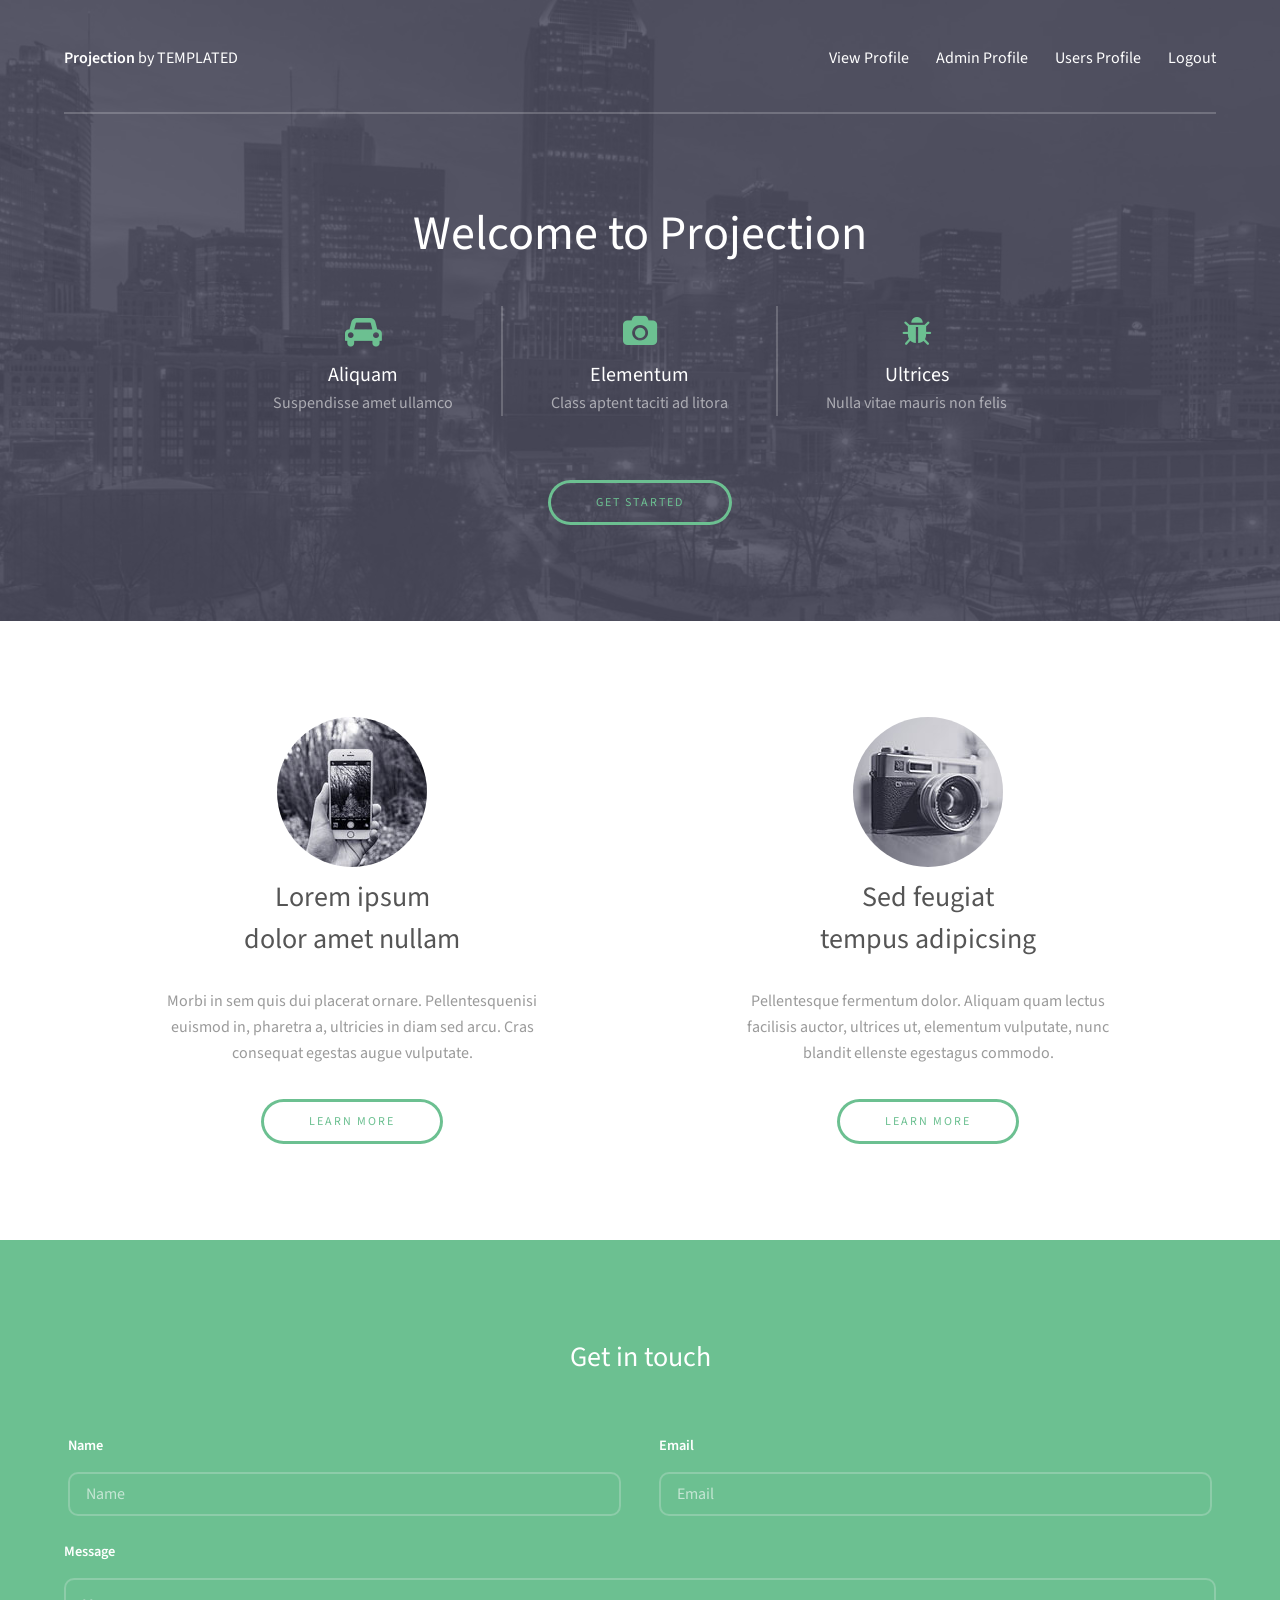
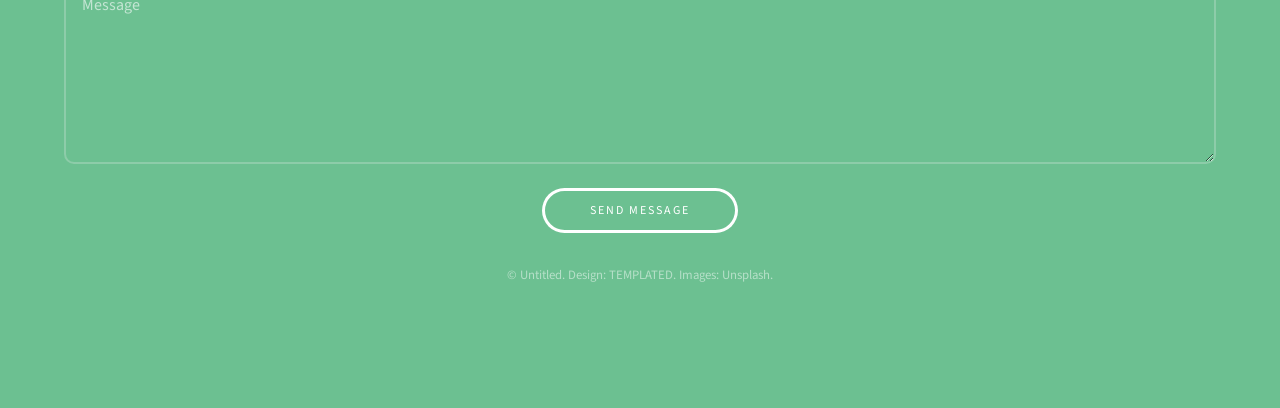
==== commit 2a57e2e1: "added links to view users profile and admin profile" ====
--- a/admins/landingPage/index.html
+++ b/admins/landingPage/index.html
@@ -15,8 +15,9 @@
         >
         <nav id="nav">
           <a href="index.html">View Profile</a>
-          <a href="generic.html">Generic</a>
-          <a href="../users/logout.php">Logout</a>
+          <a href="../adminProfile.php">Admin Profile</a>
+          <a href="../usersProfile.php">Users Profile</a>
+          <a href="../logout.php">Logout</a>
         </nav>
         <a href="#navPanel" class="navPanelToggle"
           ><span class="fa fa-bars"></span
